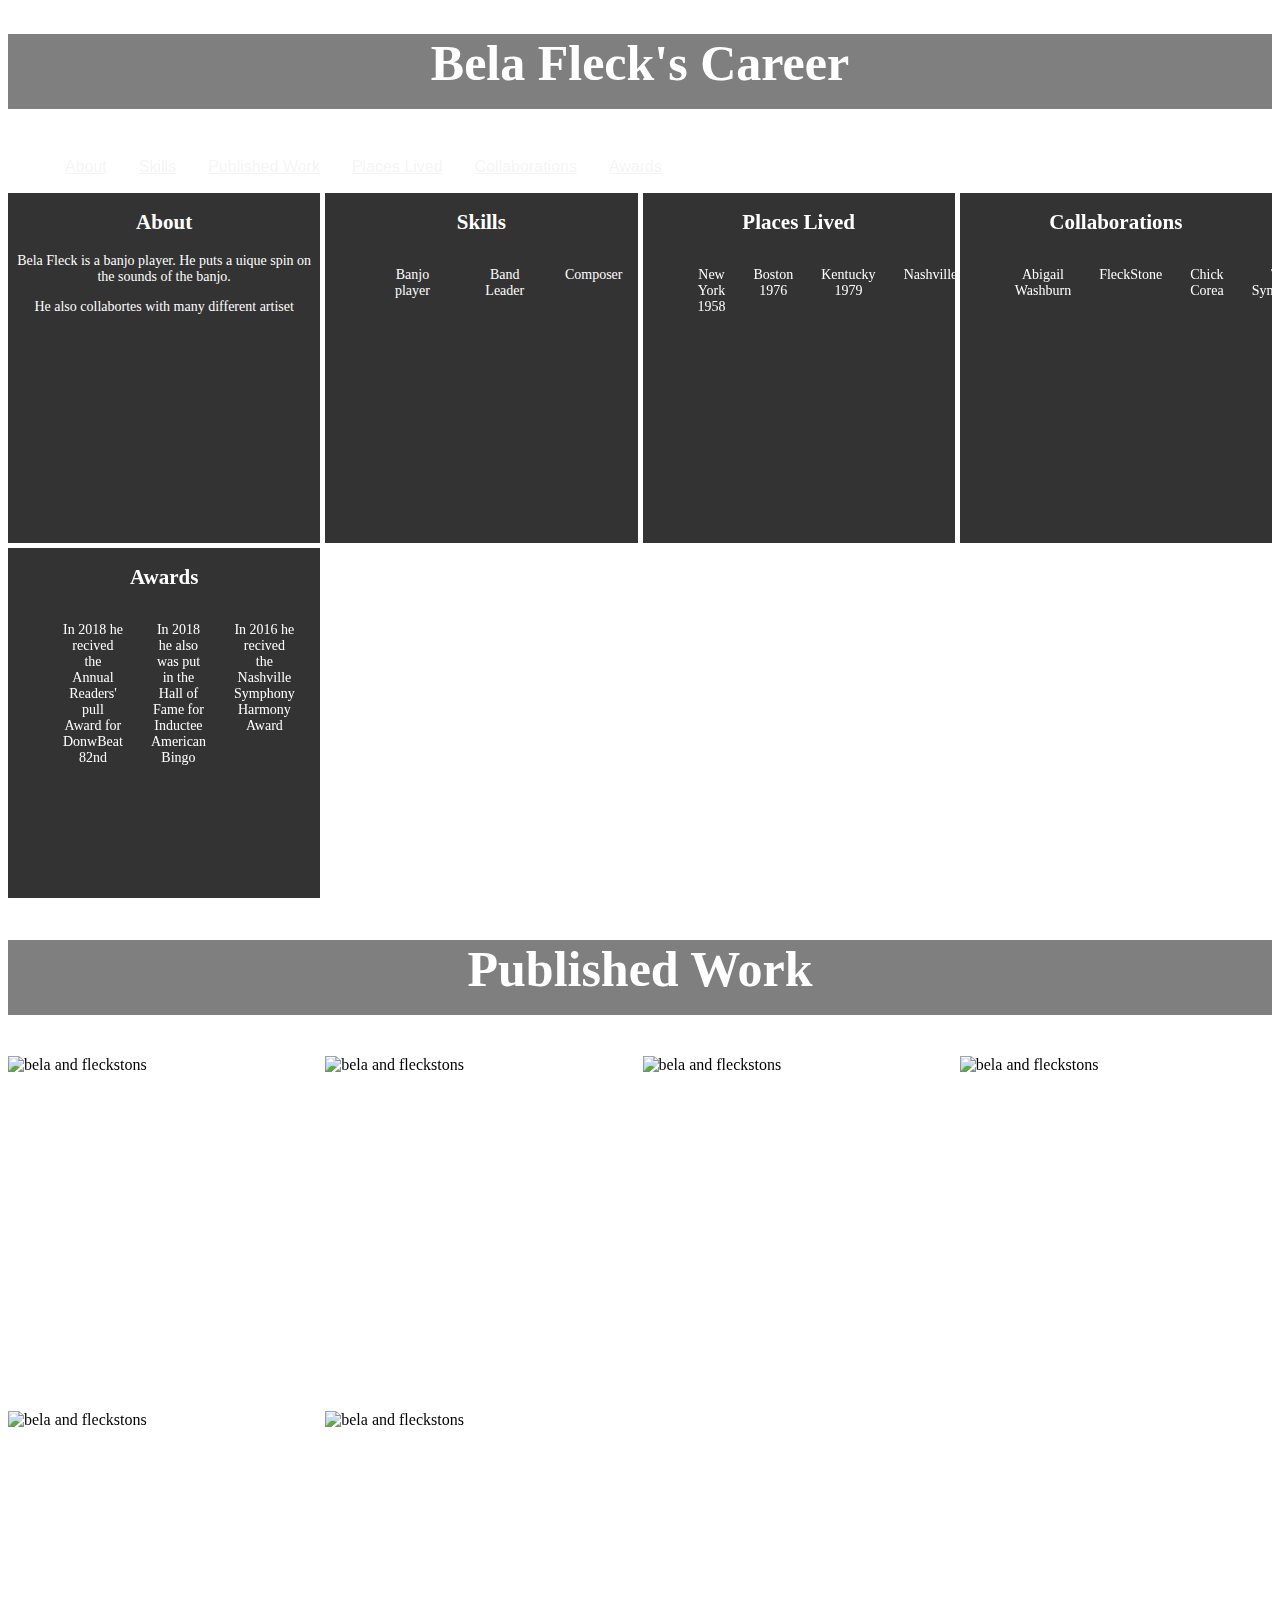
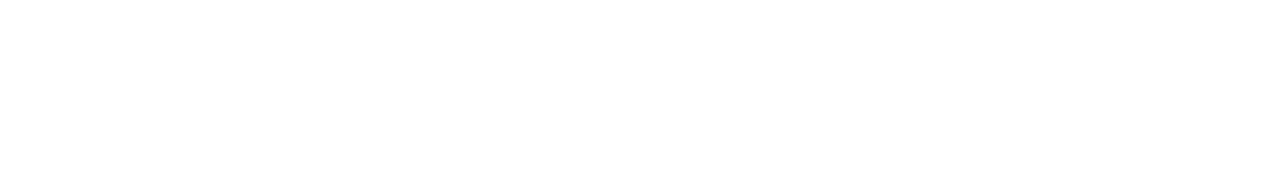
==== src/career.html @ b54507f1 "updated" ====
<!DOCTYPE html>
<html lang="en">

<head>
    <meta charset="UTF-8">
    <meta name="viewport" content="width=device-width, initial-scale=1.0">
    <link href="./style/style.css" rel="stylesheet" type="text/css">
    <title>Bela Fleck's Career</title>
</head>

<body>
    <!-- adds video to background of web page -->
    <!-- z-index: controls the stack order of elements -->
    <!-- iframe: show video and width&height of video -->
    <div style="position: fixed; z-index: -99; width: 100%; height: 100%">
        <iframe frameborder="0" height="100%" width="100%"
        src="https://www.youtube.com/embed/lZQeoT6rQNo?autoplay=1&controls=0&mute=1&showinfo=0&loop=0&autohide=1">
        </iframe>
      </div>
    <header>
      <!-- containerhead creates box -->
        <h1 class="containerhead">Bela Fleck's Career</h1>
    </header>
   
    
        <nav >
            <ul>
                <li><a href="https://www.belafleck.com/about/">About</a></li>
                <li><a href="https://www.al.com/entertainment/2013/11/bela_fleck_brooklyn_rider_defy.html">Skills</a>
                </li>
                <li><a href="https://us.napster.com/artist/bela-fleck">Published Work</a></li>
                <li><a href="https://www.pbs.org/americanrootsmusic/pbs_arm_oralh_belafleck.html">Places Lived</a></li>
                <li><a href="https://www.belafleck.com/home/#collabs">Collaborations</a></li>
                <li><a href="https://www.grammy.com/grammys/artists/b%C3%A9la-fleck">Awards</a></li>
            </ul>
        </nav>


   <!-- containerhead2 creates boxes for each info section -->
<div class="container">
    <div class="containerhead2">
        <h2>About</h2>
        <p>Bela Fleck is a banjo player. He puts a uique spin on the sounds of the banjo.</p>
        <p>He also collabortes with many different artiset</p>
</div>
<div class="containerhead2">    
    <h2>Skills</h2>
    <ul>
        <li>Banjo player</li>
        <li>Band Leader</li>
        <li>Composer</li>
    </ul>
</div>
<div class="containerhead2">
    <h2>Places Lived</h2>

    <ul>
        <li>New York 1958</li>
        <li>Boston 1976</li>
        <li>Kentucky 1979</li>
        <li>Nashville</li>
    </ul>
    </div>
    <div class="containerhead2">
    <h2>Collaborations</h2>
    <ul>
        <li>Abigail Washburn</li>
        <li>FleckStone</li>
        <li>Chick Corea</li>
        <li>The Symphony</li>
    </ul>
    </div>
    <div class="containerhead2">
    <h2>Awards</h2>
    <ul>
        <li>In 2018 he recived the Annual Readers' pull Award for DonwBeat 82nd</li>
        <li>In 2018 he also was put in the Hall of Fame for Inductee American Bingo</li>
        <li>In 2016 he recived the Nashville Symphony Harmony Award</li>
        <li>He has recived 14 other awards</li>
    </ul>
    </div>
    </div>
    <!-- containerhead creates a box  -->
    <h2 class="containerhead">Published Work</h2>
    <!-- This make the pictures change with the width of the computer screen -->
        <div class="container">
            
            <div>
                <img src="./img/Bela_Fleckstones1.jpg" alt="bela and fleckstons"/>
            </div>
            <div>
                <img src="./img/Bela_Fleckstones2.jpg" alt="bela and fleckstons"/>
            </div>
            <div>
                <img src="./img/Bela_and_Abigail.jpg" alt="bela and fleckstons"/>
            </div>
            <div>
                <img src="./img/Bela_Fleckstones3.jpg" alt="bela and fleckstons"/>
            </div>
            <div>
                <img src="./img/Bela_Fleckstones4.jpg" alt="bela and fleckstons"/>
            </div>
            <div>
                <img src="./img/Bela_Fleckstones5.jpg" alt="bela and fleckstons"/>
            </div>
        </div>
    
</body>

</html>
---- src/style/style.css ----
.navigation-bar {
    display: flex;
    background-color: rgba(0, 0, 0, 0.753);
   width: 100%;
    margin-left: -1em;
    margin-right: -1em;
    position: fixed;
}
.body-container{
    margin: 0em,7em,7em,0em;
}
.logo {
    border: none;
    border-radius: 50%;
}
.image-background {
    background-image: url("https://www.discovercrystalriverfl.com/imager/s3_us-east-1_amazonaws_com/crystalriver-2019/images/RF-Music-Events/Bluegrass_Festival_8571d4edf4dcf5c16422697d722b43ec.png");
    margin: -1em;
}
.quote-banner {
    background-color: rgba(0, 0, 0, 0.69);
    /* margin-left: -0.3em;
    margin-right: -0.3em; */
    padding: 0.5em;
    color:white;
}
.artist-summary-background{
    background-color: rgba(32, 9, 9, 0.884);
    margin:-1em;
    margin-top: 1em;
    padding: 1em;
}
.artist-summary{
    text-align: center;
}

main {
    flex-wrap: wrap;
}
ul {
    list-style-type: none;
    display: flex;
    margin: 1px;
}
ul li {
    padding: 1em;
}
ul li a {
    color: whitesmoke;
    font-family: Arial, Helvetica, sans-serif;
   
}
ul li a:hover {
    color: wheat;
}
.index-section-1-image {
    width: 300px;
    height: 300px;
    border: none;
    Box-shadow:0 10px 20px rgba(0,0,0,0.19), 0 6px 6px rgba(0,0,0,0.23);
    border-radius: 50%;
    margin: 1em;
}
.para-2 {
    width: fit-content;
}
.index-image-w-text {
    justify-content: center;
    flex-direction: row;
    text-align: center;
}
.section-2-index {
 flex-wrap: wrap;
}

.side-text-right {
   height: 325px;
}
.video-index {
    display: flex;
    justify-content: center;
}
.card-wrapper {
    display: flex;
    flex-wrap: wrap;
}
.card-img-top{
    width: 300px;
}
.card {
    box-shadow: 0 4px 8px 0 rgba(0,0,0,0.2);
    padding:1em;
    margin:.5em;
    width: min-content;
    
}
.card:hover {
    box-shadow: 0 8px 16px 0 rgba(0,0,0,0.2);
  }
  .text-center {
      text-align: center;
  }
  /* This make the album cover pic change with the screen */
  .container {
    display: grid;
    grid-gap: 5px;
    /* repeats, auto-fit: create a grid with responsive behavior minmax: is the minmax size of grid track */
    grid-template-columns: repeat(auto-fit, minmax(300px, 1fr));
    grid-template-rows: repeat(2, 350px); 
  }
  /* for ablum cover pic */
  .container > div > img {
      width: 100%;
      height: 100%;
      object-fit: cover;
  }
  
  /* for h1 container box*/
  .containerhead {
      color: white;
      background-color: black;
      width: 100%;
      height: 75px;
      opacity: .5 ;
      flex-wrap: wrap;
      text-align: center;
      font-size: 50px;
    }
    /* for h2 and info section boxes */
    .containerhead2 {
        color: white;
        background-color: black;
        width: 100%;
        height: 100%;
        opacity: .8 ;
        text-align: center;
        flex-wrap: warp;
       font-size: 14px;
      }
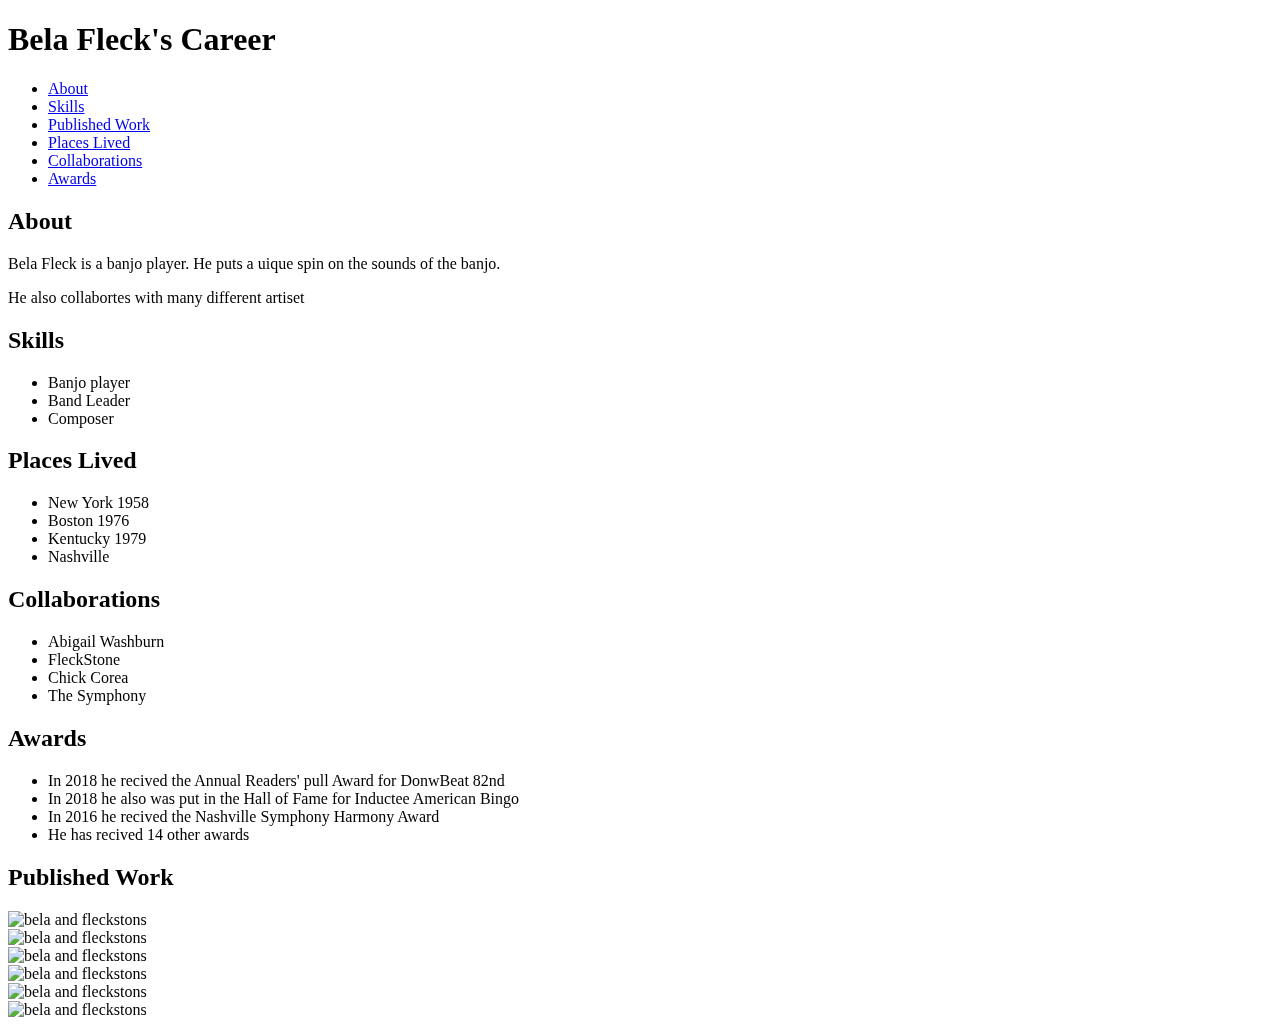
==== commit 9ee3df7e: "updated css" ====
--- a/src/career.html
+++ b/src/career.html
@@ -4,7 +4,7 @@
 <head>
     <meta charset="UTF-8">
     <meta name="viewport" content="width=device-width, initial-scale=1.0">
-    <link href="./style/style.css" rel="stylesheet" type="text/css">
+    <link href="style/career.css" rel="stylesheet" type="text/css">
     <title>Bela Fleck's Career</title>
 </head>
 
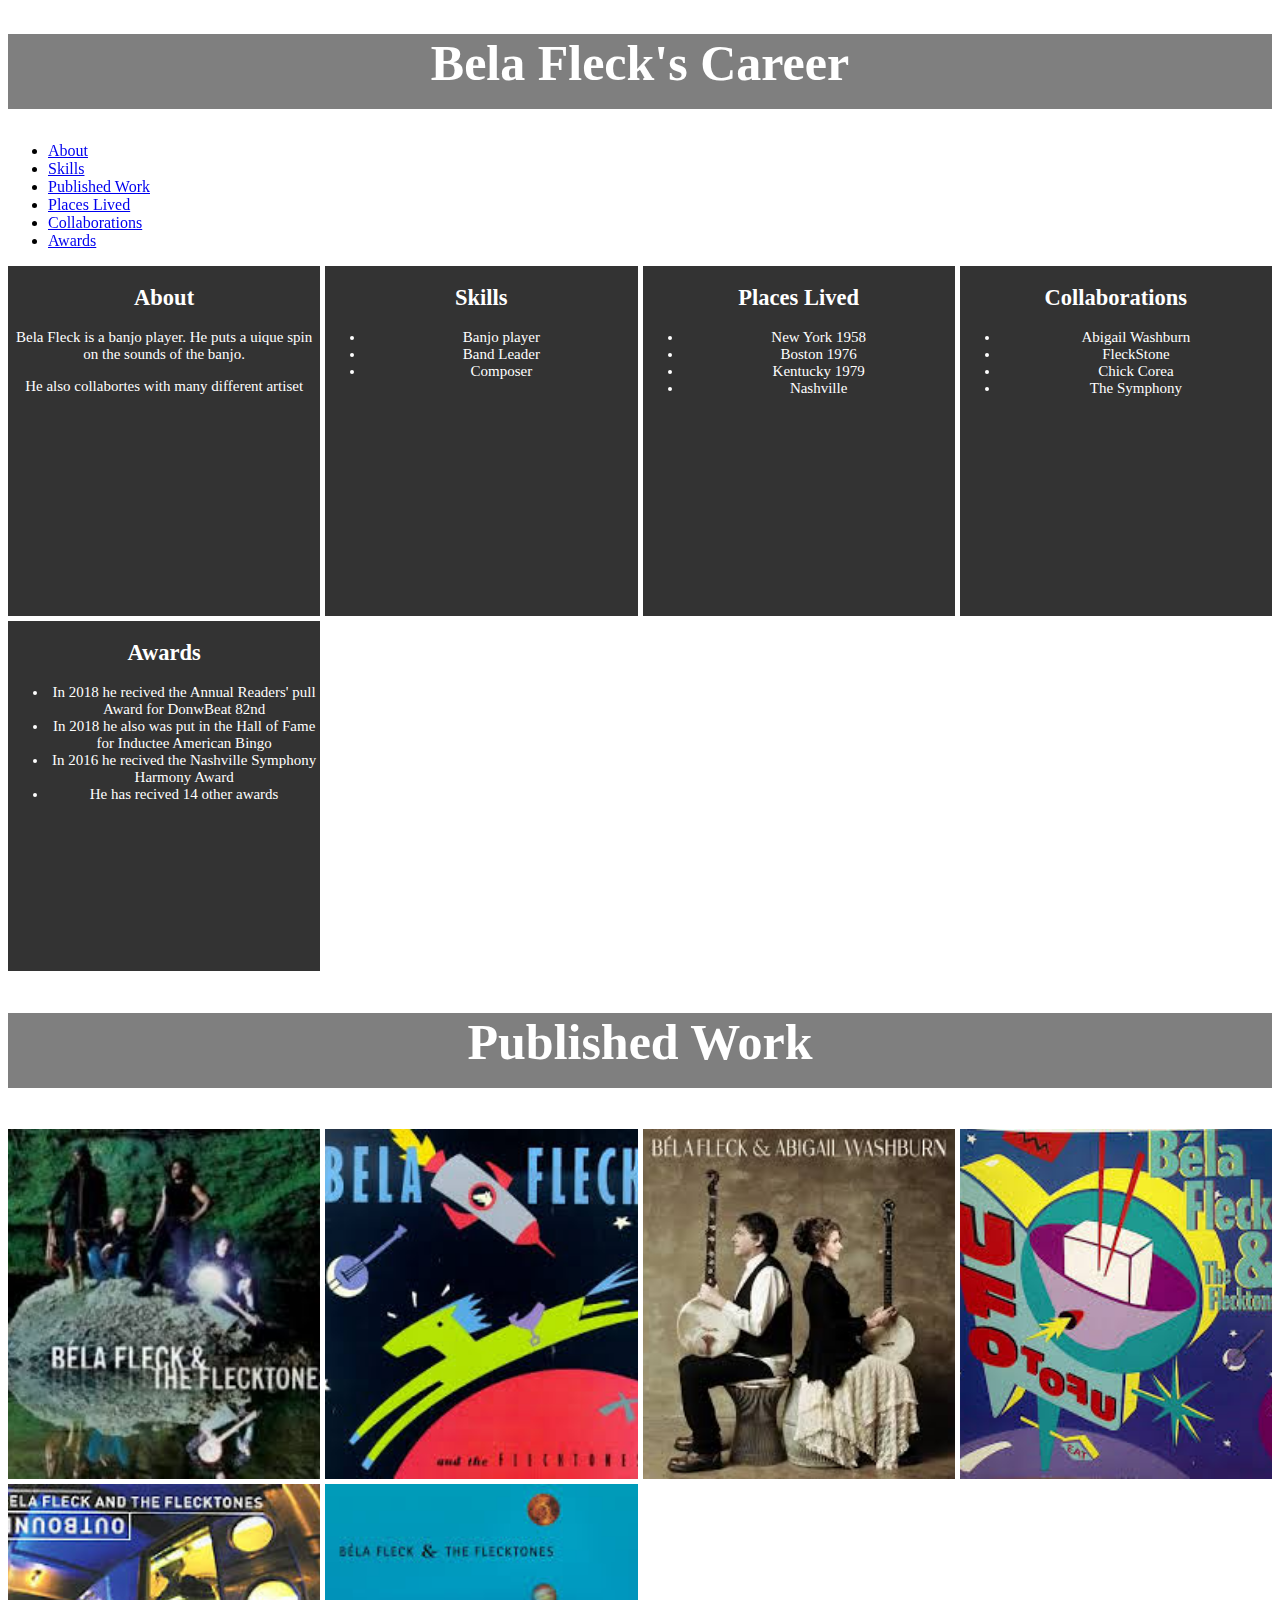
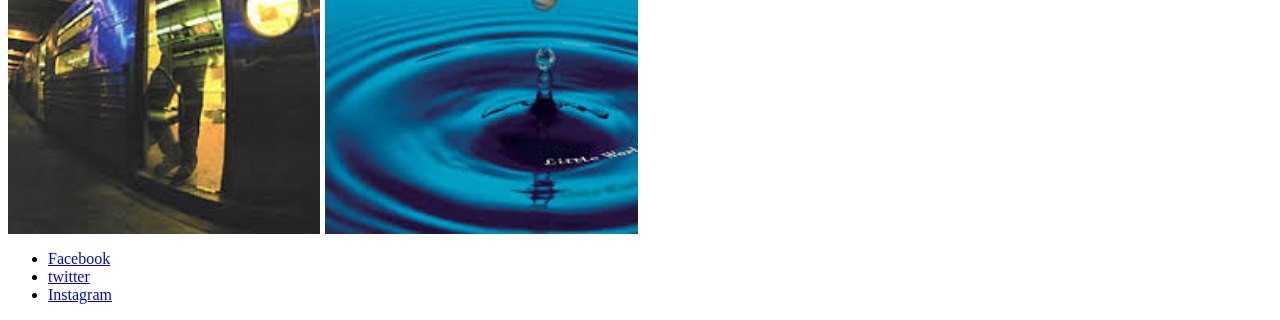
==== commit 0f27801a: "working on updating footer, but updating master" ====
--- a/src/career.html
+++ b/src/career.html
@@ -104,6 +104,17 @@
                 <img src="./img/Bela_Fleckstones5.jpg" alt="bela and fleckstons"/>
             </div>
         </div>
+    <footer>
+        <div class="socialMedia">
+    
+            <ul>
+                <li><a href="https://www.facebook.com/belafleckbanjo" target="_blank">Facebook</a></li>
+                <li><a href="https://twitter.com/belafleckbanjo" target="_blank">twitter</a></li>
+                <li><a href="https://www.instagram.com/belafleckbanjo/" target="_blank">Instagram</a></li>
+            </ul>
+    
+        </div>
+    </footer>    
     
 </body>
 
--- a/src/style/career.css
+++ b/src/style/career.css
@@ -0,0 +1,39 @@
+  /* This make the album cover pic change with the screen */
+  .container {
+    display: grid;
+    grid-gap: 5px;
+    /* repeats, auto-fit: create a grid with responsive behavior minmax: is the minmax size of grid track */
+    grid-template-columns: repeat(auto-fit, minmax(300px, 1fr));
+    grid-template-rows: repeat(2, 350px); 
+  }
+  /* for ablum cover pic */
+  .container > div > img {
+      width: 100%;
+      height: 100%;
+      object-fit: cover;
+  }
+  
+  /* for h1 container box*/
+  .containerhead {
+      color: white;
+      background-color: black;
+      width: 100%;
+      height: 75px;
+      opacity: .5 ;
+      flex-wrap: wrap;
+      text-align: center;
+      font-size: 50px;
+    }
+    /* for h2 and info section boxes */
+    .containerhead2 {
+        color: white;
+        background-color: black;
+        width: 100%;
+        height: 100%;
+        opacity: .8 ;
+        text-align: center;
+        flex-wrap: warp;
+       font-size: 15px;
+      }
+    
+      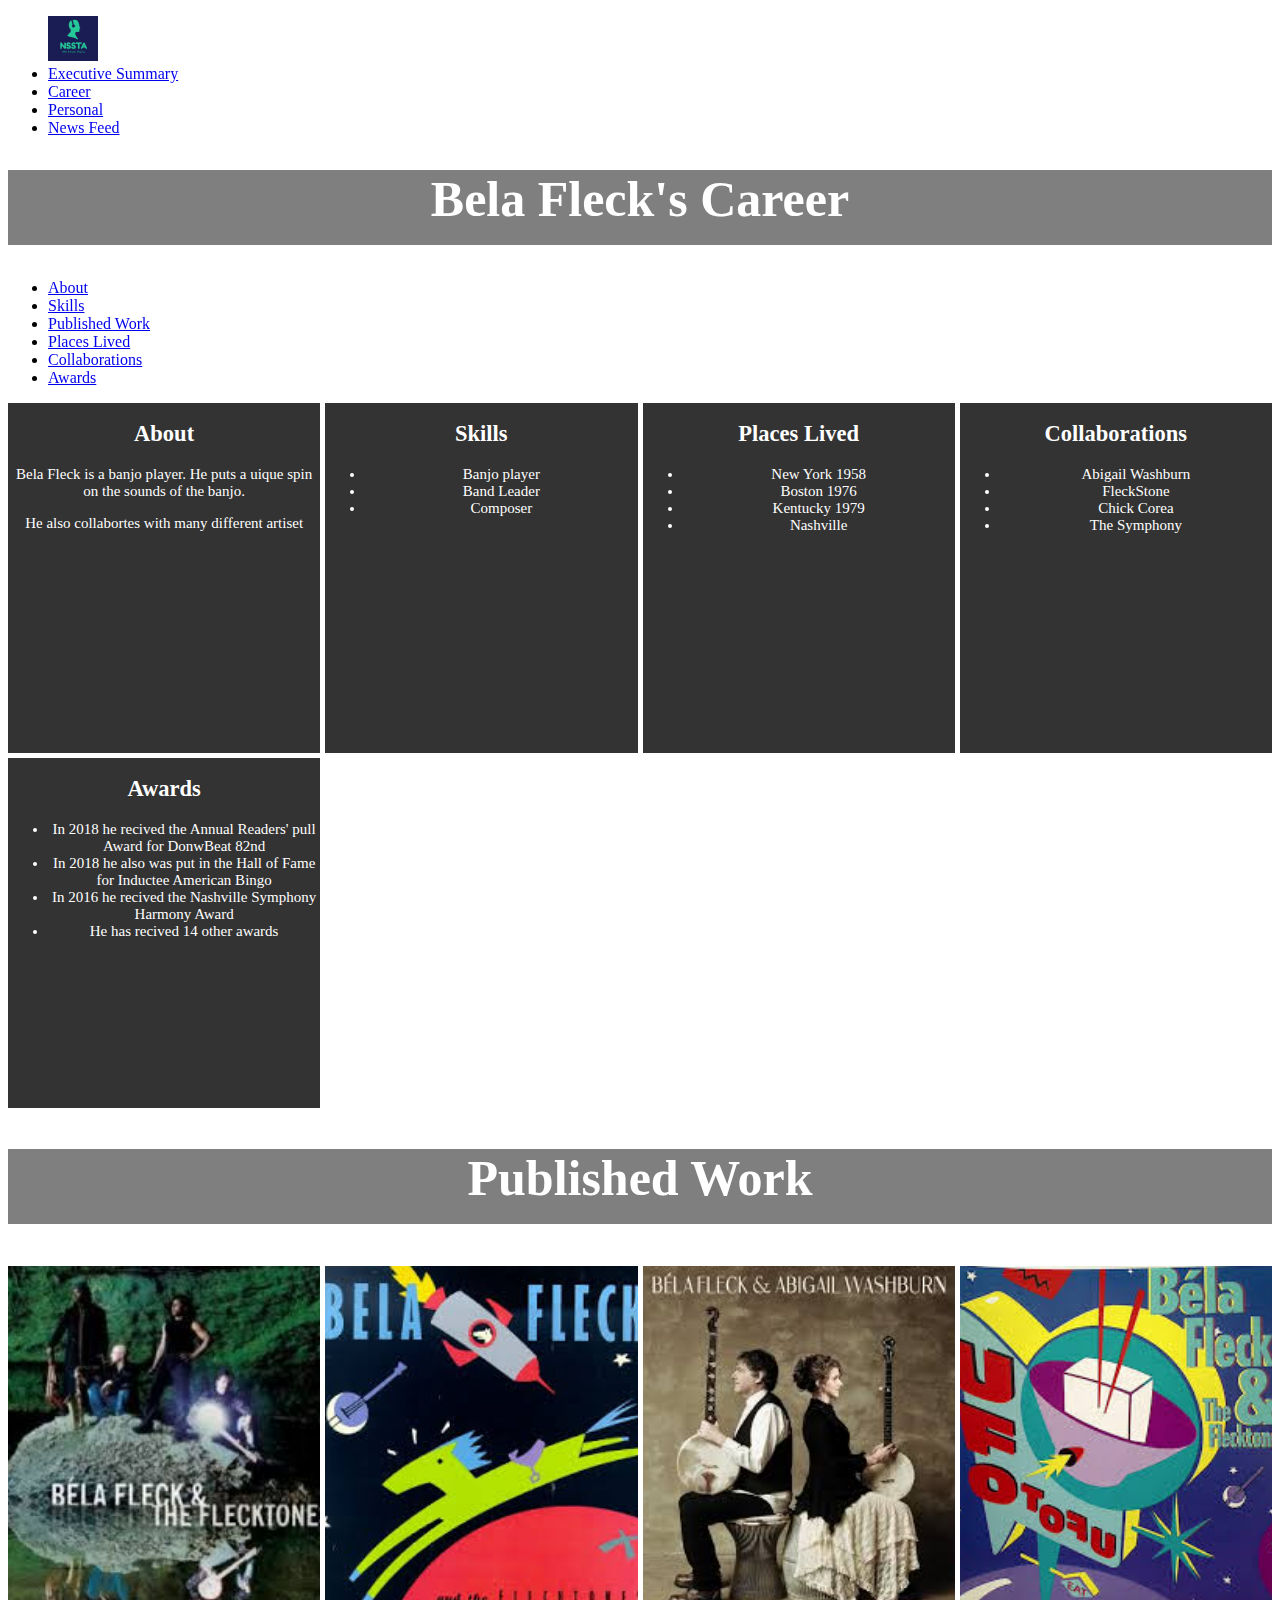
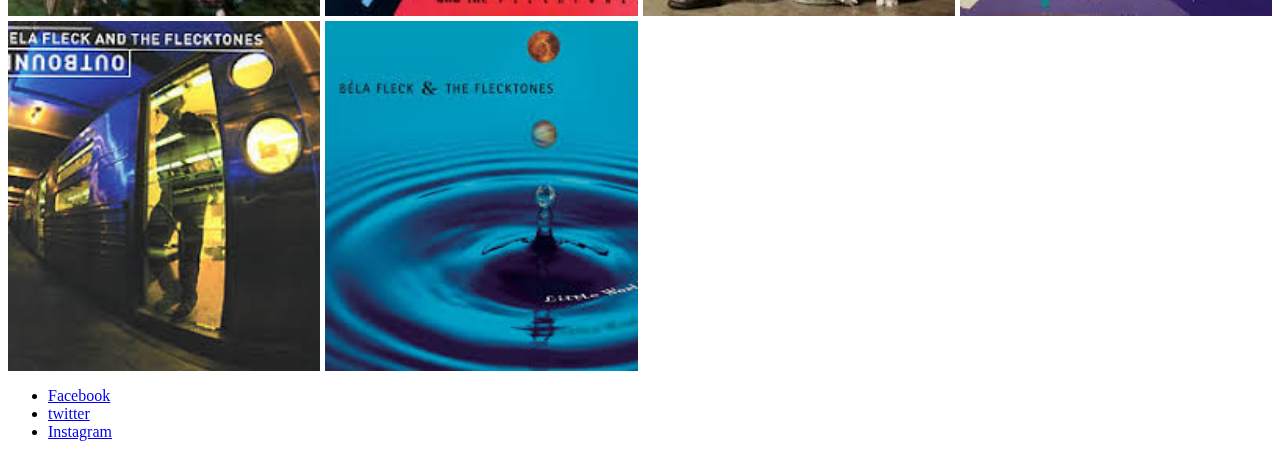
==== commit 584aff7a: "added nav bar to every page" ====
--- a/src/career.html
+++ b/src/career.html
@@ -7,6 +7,17 @@
     <link href="style/career.css" rel="stylesheet" type="text/css">
     <title>Bela Fleck's Career</title>
 </head>
+    <header>
+        <nav class="navigation-bar">
+            <ul>
+                <img class="logo" src="./img/NSSTA.png" width="50px" />
+                <li><a href="index.html" >Executive Summary</a></li>
+                <li><a href="career.html">Career</a></li>
+                <li><a href="personal.html">Personal</a></li>
+                <li><a href="newsfeed.html">News Feed</a></li>
+            </ul>
+        </nav>
+    </header>
 
 <body>
     <!-- adds video to background of web page -->
--- a/src/style/career.css
+++ b/src/style/career.css
@@ -36,4 +36,8 @@
        font-size: 15px;
       }
     
-      +      footer {
+        display: flex;
+        flex-direction: row;
+    }
+    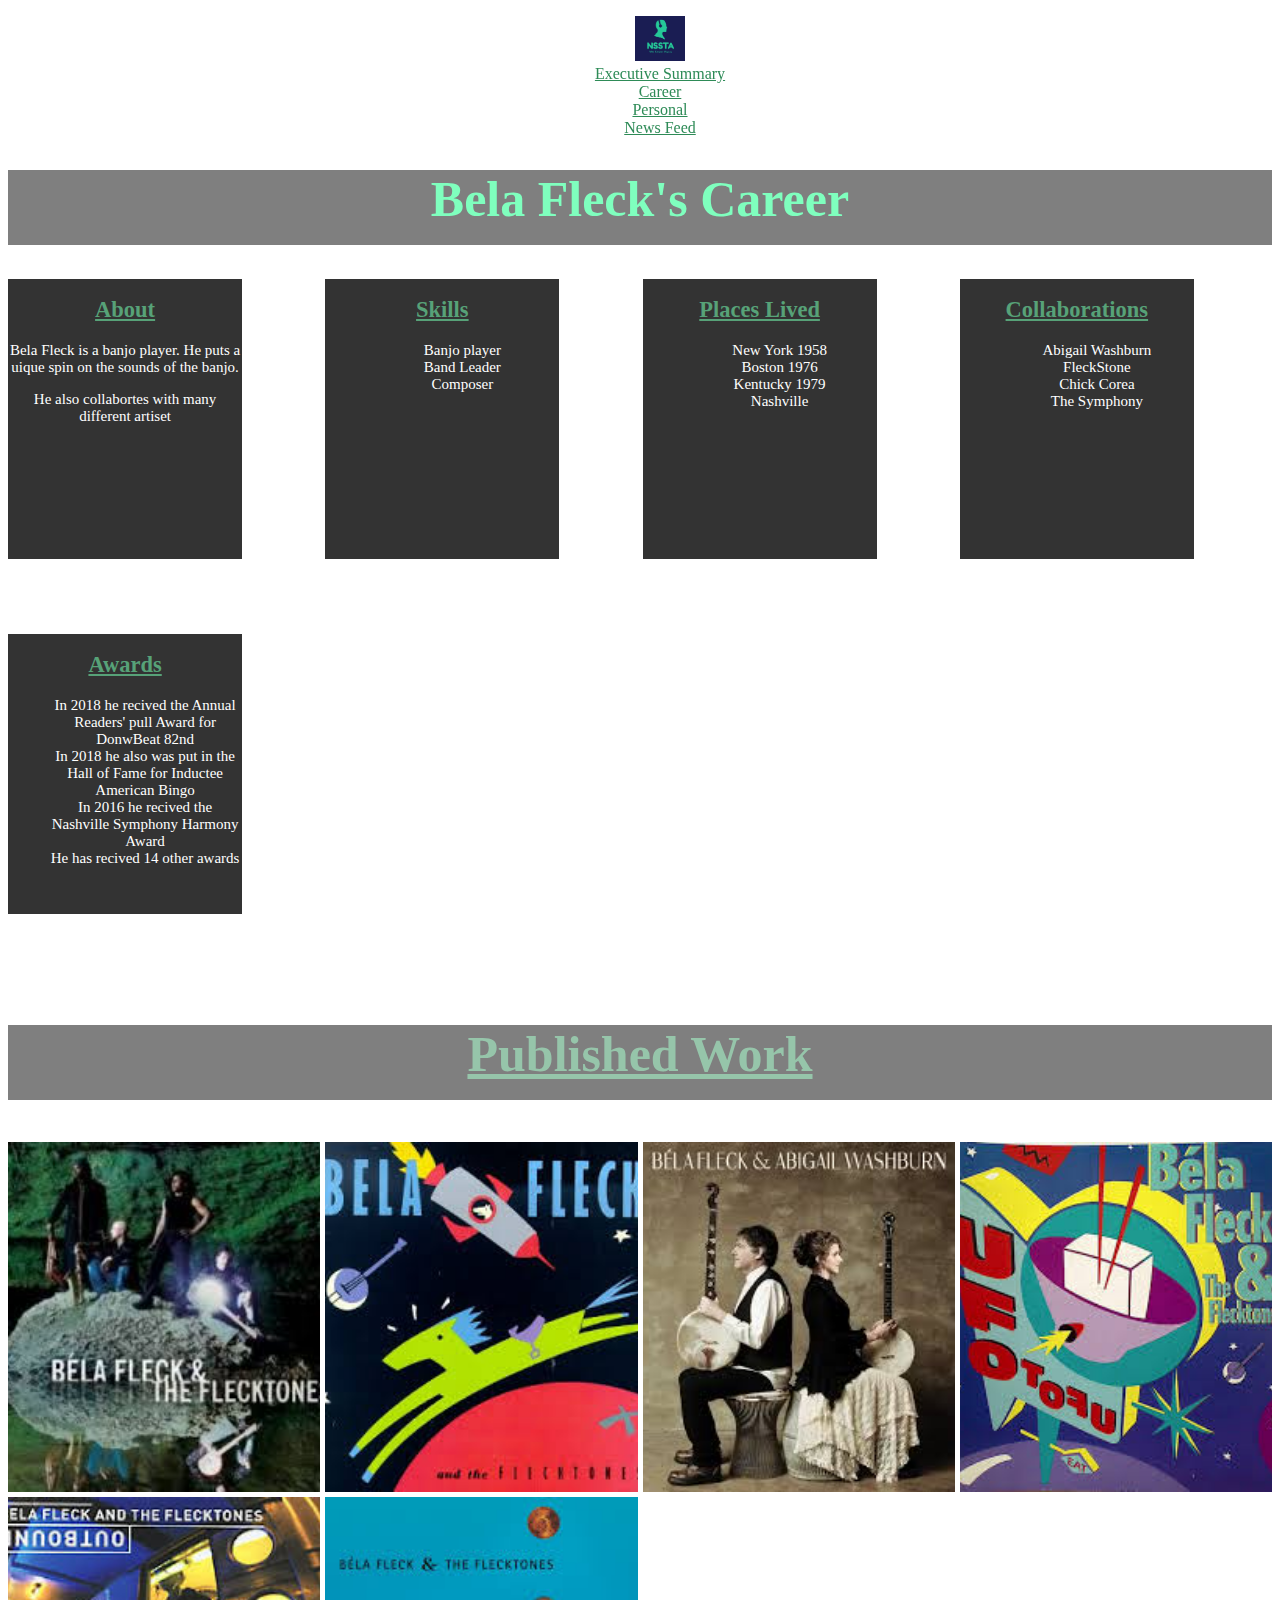
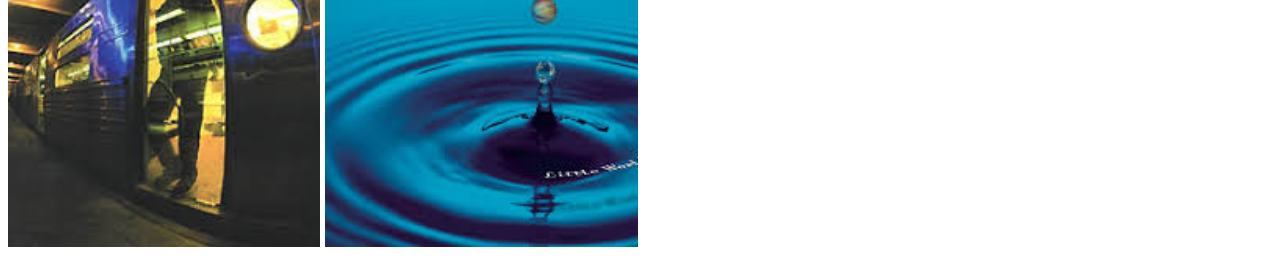
==== commit c76cab36: "Merge branch 'master' into baPersonal2" ====
--- a/src/career.html
+++ b/src/career.html
@@ -18,81 +18,83 @@
             </ul>
         </nav>
     </header>
+        <main>
 
 <body>
     <!-- adds video to background of web page -->
     <!-- z-index: controls the stack order of elements -->
     <!-- iframe: show video and width&height of video -->
+    <section>
     <div style="position: fixed; z-index: -99; width: 100%; height: 100%">
         <iframe frameborder="0" height="100%" width="100%"
-        src="https://www.youtube.com/embed/lZQeoT6rQNo?autoplay=1&controls=0&mute=1&showinfo=0&loop=0&autohide=1">
+        src="https://www.youtube.com/embed/lZQeoT6rQNo?autoplay=1&loop=1&playlist=lZQeoT6rQNo&controls=0&mute=1&showinfo=0&autohide=1">
         </iframe>
       </div>
+    </section>
     <header>
       <!-- containerhead creates box -->
         <h1 class="containerhead">Bela Fleck's Career</h1>
     </header>
-   
-    
-        <nav >
-            <ul>
-                <li><a href="https://www.belafleck.com/about/">About</a></li>
-                <li><a href="https://www.al.com/entertainment/2013/11/bela_fleck_brooklyn_rider_defy.html">Skills</a>
-                </li>
-                <li><a href="https://us.napster.com/artist/bela-fleck">Published Work</a></li>
-                <li><a href="https://www.pbs.org/americanrootsmusic/pbs_arm_oralh_belafleck.html">Places Lived</a></li>
-                <li><a href="https://www.belafleck.com/home/#collabs">Collaborations</a></li>
-                <li><a href="https://www.grammy.com/grammys/artists/b%C3%A9la-fleck">Awards</a></li>
-            </ul>
-        </nav>
-
-
-   <!-- containerhead2 creates boxes for each info section -->
+        <!-- containerhead2 creates boxes for each info section -->
+   <section>
 <div class="container">
     <div class="containerhead2">
-        <h2>About</h2>
+        <h2><a href="https://www.belafleck.com/about/">About</a></h2>
+        
         <p>Bela Fleck is a banjo player. He puts a uique spin on the sounds of the banjo.</p>
         <p>He also collabortes with many different artiset</p>
+        
 </div>
+
 <div class="containerhead2">    
-    <h2>Skills</h2>
+    <h2><a href="https://www.al.com/entertainment/2013/11/bela_fleck_brooklyn_rider_defy.html">Skills</a></h2>
     <ul>
         <li>Banjo player</li>
         <li>Band Leader</li>
         <li>Composer</li>
+        
+        </li>
     </ul>
 </div>
 <div class="containerhead2">
-    <h2>Places Lived</h2>
+    <h2><a href="https://www.pbs.org/americanrootsmusic/pbs_arm_oralh_belafleck.html">Places Lived</a></h2>
 
     <ul>
         <li>New York 1958</li>
         <li>Boston 1976</li>
         <li>Kentucky 1979</li>
         <li>Nashville</li>
+       
     </ul>
     </div>
     <div class="containerhead2">
-    <h2>Collaborations</h2>
+    <h2><a href="https://www.belafleck.com/home/#collabs">Collaborations</a></h2>
     <ul>
         <li>Abigail Washburn</li>
         <li>FleckStone</li>
         <li>Chick Corea</li>
         <li>The Symphony</li>
+      
     </ul>
     </div>
     <div class="containerhead2">
-    <h2>Awards</h2>
+    <h2><a href="https://www.grammy.com/grammys/artists/b%C3%A9la-fleck"> Awards</a></h2>
     <ul>
         <li>In 2018 he recived the Annual Readers' pull Award for DonwBeat 82nd</li>
         <li>In 2018 he also was put in the Hall of Fame for Inductee American Bingo</li>
         <li>In 2016 he recived the Nashville Symphony Harmony Award</li>
         <li>He has recived 14 other awards</li>
+        
     </ul>
+
     </div>
     </div>
+    </section> 
+    <section>
     <!-- containerhead creates a box  -->
-    <h2 class="containerhead">Published Work</h2>
+    <h2 class="containerhead"><a  href="https://us.napster.com/artist/bela-fleck">Published Work</a></h2>
+       
+        
     <!-- This make the pictures change with the width of the computer screen -->
         <div class="container">
             
@@ -114,17 +116,19 @@
             <div>
                 <img src="./img/Bela_Fleckstones5.jpg" alt="bela and fleckstons"/>
             </div>
+           
         </div>
+        </section>
     <footer>
         <div class="socialMedia">
-    
             <ul>
-                <li><a href="https://www.facebook.com/belafleckbanjo" target="_blank">Facebook</a></li>
-                <li><a href="https://twitter.com/belafleckbanjo" target="_blank">twitter</a></li>
-                <li><a href="https://www.instagram.com/belafleckbanjo/" target="_blank">Instagram</a></li>
+                <li><a href="https://www.facebook.com/belafleckbanjo"  class="fa fa-facebook fa-2x"></a></li>
+                <li><a href="https://twitter.com/belafleckbanjo"  class="fa fa-twitter fa-2x"></a></li>
+                <li><a href="https://www.instagram.com/belafleckbanjo/"  class="fa fa-instagram fa-2x"></a></li>
             </ul>
     
         </div>
+    </main>
     </footer>    
     
 </body>
--- a/src/style/career.css
+++ b/src/style/career.css
@@ -15,7 +15,7 @@
   
   /* for h1 container box*/
   .containerhead {
-      color: white;
+      color: springgreen;
       background-color: black;
       width: 100%;
       height: 75px;
@@ -28,16 +28,28 @@
     .containerhead2 {
         color: white;
         background-color: black;
-        width: 100%;
-        height: 100%;
+        width: 75%;
+        height: 80%;
         opacity: .8 ;
         text-align: center;
         flex-wrap: warp;
        font-size: 15px;
+       list-style: none;
+      }
+     
+     ul{
+          list-style: none;
+          text-align: center;
+      }
+      li{
+          text-align: center;
       }
     
       footer {
         display: flex;
         flex-direction: row;
     }
-    +    a{
+        color: seagreen;
+    }
+ 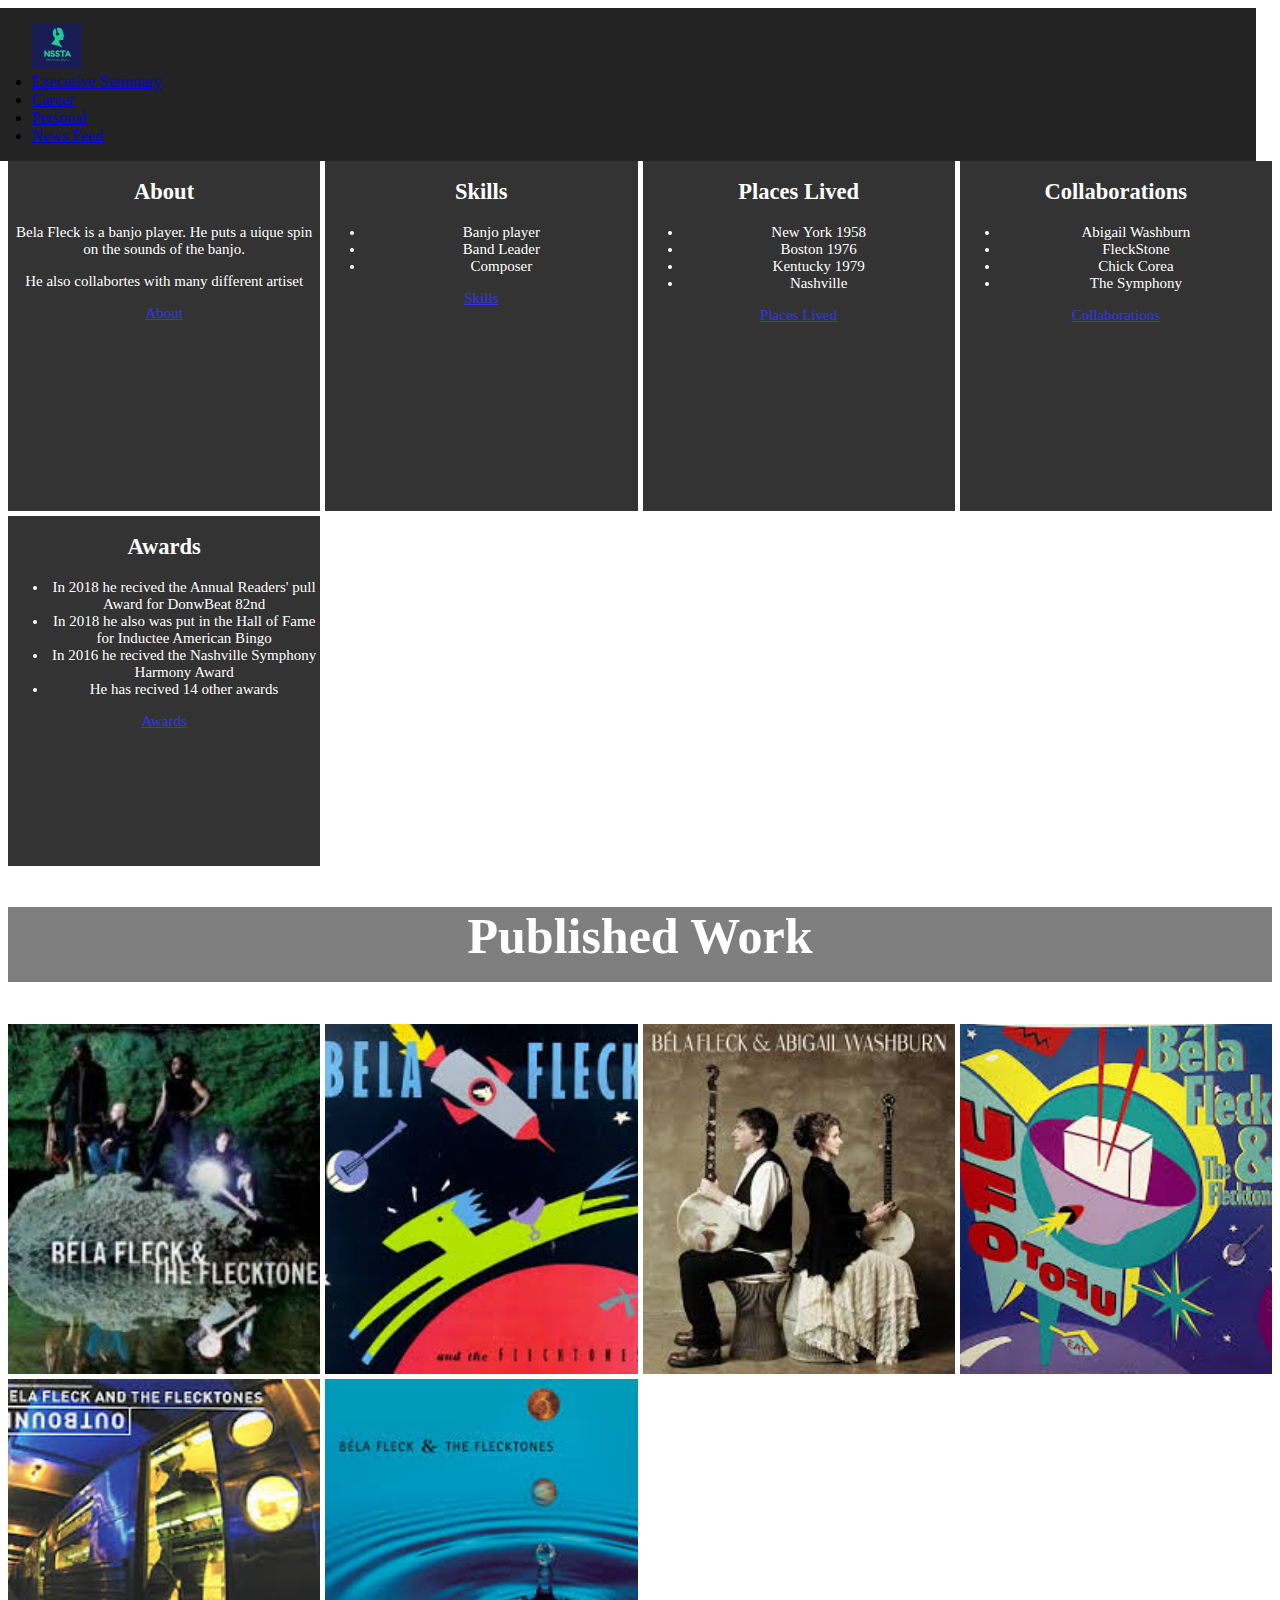
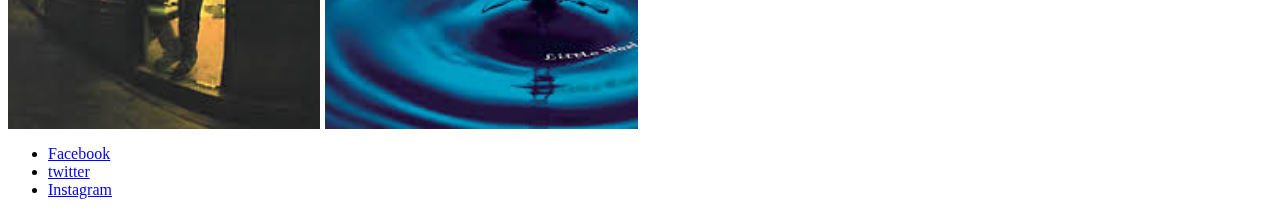
==== commit e9cc9832: "comminting final" ====
--- a/src/career.html
+++ b/src/career.html
@@ -7,130 +7,118 @@
     <link href="style/career.css" rel="stylesheet" type="text/css">
     <title>Bela Fleck's Career</title>
 </head>
+
+
+<body>
     <header>
         <nav class="navigation-bar">
             <ul>
                 <img class="logo" src="./img/NSSTA.png" width="50px" />
-                <li><a href="index.html" >Executive Summary</a></li>
-                <li><a href="career.html">Career</a></li>
-                <li><a href="personal.html">Personal</a></li>
-                <li><a href="newsfeed.html">News Feed</a></li>
+                <li><a href="index.html" class="nav-font">Executive Summary</a></li>
+                <li><a href="career.html" class="nav-font">Career</a></li>
+                <li><a href="personal.html" class="nav-font">Personal</a></li>
+                <li><a href="newsfeed.html" class="nav-font">News Feed</a></li>
             </ul>
         </nav>
     </header>
-        <main>
+    <main>
+        <section class="video-wallpaper">
+        <div style="position: fixed; z-index: -99; width: 100%; height: 100%" class="video-down">
+            <iframe frameborder="0" height="100%" width="100%"
+                src="https://www.youtube.com/embed/lZQeoT6rQNo?autoplay=1&controls=0&mute=1&showinfo=0&loop=0&autohide=1">
+            </iframe>
+        </div>
+        </section>
 
-<body>
-    <!-- adds video to background of web page -->
-    <!-- z-index: controls the stack order of elements -->
-    <!-- iframe: show video and width&height of video -->
-    <section>
-    <div style="position: fixed; z-index: -99; width: 100%; height: 100%">
-        <iframe frameborder="0" height="100%" width="100%"
-        src="https://www.youtube.com/embed/lZQeoT6rQNo?autoplay=1&loop=1&playlist=lZQeoT6rQNo&controls=0&mute=1&showinfo=0&autohide=1">
-        </iframe>
-      </div>
-    </section>
-    <header>
-      <!-- containerhead creates box -->
-        <h1 class="containerhead">Bela Fleck's Career</h1>
-    </header>
-        <!-- containerhead2 creates boxes for each info section -->
-   <section>
-<div class="container">
-    <div class="containerhead2">
-        <h2><a href="https://www.belafleck.com/about/">About</a></h2>
-        
-        <p>Bela Fleck is a banjo player. He puts a uique spin on the sounds of the banjo.</p>
-        <p>He also collabortes with many different artiset</p>
-        
-</div>
+        <section>
+        <div class="container">
+            <div class="containerhead2">
+                <h2>About</h2>
+                <p>Bela Fleck is a banjo player. He puts a uique spin on the sounds of the banjo.</p>
+                <p>He also collabortes with many different artiset</p>
+                <a href="https://www.belafleck.com/about/">About</a>
+            </div>
+            <div class="containerhead2">
+                <h2>Skills</h2>
+                <ul>
+                    <li>Banjo player</li>
+                    <li>Band Leader</li>
+                    <li>Composer</li>
+                </ul>
+                <a href="https://www.al.com/entertainment/2013/11/bela_fleck_brooklyn_rider_defy.html">Skills</a>
+            </div>
+            <div class="containerhead2">
+                <h2>Places Lived</h2>
 
-<div class="containerhead2">    
-    <h2><a href="https://www.al.com/entertainment/2013/11/bela_fleck_brooklyn_rider_defy.html">Skills</a></h2>
-    <ul>
-        <li>Banjo player</li>
-        <li>Band Leader</li>
-        <li>Composer</li>
-        
-        </li>
-    </ul>
-</div>
-<div class="containerhead2">
-    <h2><a href="https://www.pbs.org/americanrootsmusic/pbs_arm_oralh_belafleck.html">Places Lived</a></h2>
+                <ul>
+                    <li>New York 1958</li>
+                    <li>Boston 1976</li>
+                    <li>Kentucky 1979</li>
+                    <li>Nashville</li>
+                </ul>
+                <a href="https://www.pbs.org/americanrootsmusic/pbs_arm_oralh_belafleck.html">Places Lived</a>
+            </div>
+            <div class="containerhead2">
+                <h2>Collaborations</h2>
+                <ul>
+                    <li>Abigail Washburn</li>
+                    <li>FleckStone</li>
+                    <li>Chick Corea</li>
+                    <li>The Symphony</li>
+                </ul>
+                <a href="https://www.belafleck.com/home/#collabs">Collaborations</a>
+            </div>
+            <div class="containerhead2">
+                <h2>Awards</h2>
+                <ul>
+                    <li>In 2018 he recived the Annual Readers' pull Award for DonwBeat 82nd</li>
+                    <li>In 2018 he also was put in the Hall of Fame for Inductee American Bingo</li>
+                    <li>In 2016 he recived the Nashville Symphony Harmony Award</li>
+                    <li>He has recived 14 other awards</li>
+                </ul>
+                <a href="https://www.grammy.com/grammys/artists/b%C3%A9la-fleck">Awards</a>
+            </div>
+            </section>
+            <section>
+        </div>
+        <!-- containerhead creates a box  -->
+        <h2 class="containerhead">Published Work</h2>
+        <!-- This make the pictures change with the width of the computer screen -->
+        <div class="container">
 
-    <ul>
-        <li>New York 1958</li>
-        <li>Boston 1976</li>
-        <li>Kentucky 1979</li>
-        <li>Nashville</li>
-       
-    </ul>
-    </div>
-    <div class="containerhead2">
-    <h2><a href="https://www.belafleck.com/home/#collabs">Collaborations</a></h2>
-    <ul>
-        <li>Abigail Washburn</li>
-        <li>FleckStone</li>
-        <li>Chick Corea</li>
-        <li>The Symphony</li>
-      
-    </ul>
-    </div>
-    <div class="containerhead2">
-    <h2><a href="https://www.grammy.com/grammys/artists/b%C3%A9la-fleck"> Awards</a></h2>
-    <ul>
-        <li>In 2018 he recived the Annual Readers' pull Award for DonwBeat 82nd</li>
-        <li>In 2018 he also was put in the Hall of Fame for Inductee American Bingo</li>
-        <li>In 2016 he recived the Nashville Symphony Harmony Award</li>
-        <li>He has recived 14 other awards</li>
-        
-    </ul>
-
-    </div>
-    </div>
-    </section> 
-    <section>
-    <!-- containerhead creates a box  -->
-    <h2 class="containerhead"><a  href="https://us.napster.com/artist/bela-fleck">Published Work</a></h2>
-       
-        
-    <!-- This make the pictures change with the width of the computer screen -->
-        <div class="container">
-            
             <div>
-                <img src="./img/Bela_Fleckstones1.jpg" alt="bela and fleckstons"/>
+                <img src="./img/Bela_Fleckstones1.jpg" alt="bela and fleckstons" />
             </div>
             <div>
-                <img src="./img/Bela_Fleckstones2.jpg" alt="bela and fleckstons"/>
+                <img src="./img/Bela_Fleckstones2.jpg" alt="bela and fleckstons" />
             </div>
             <div>
-                <img src="./img/Bela_and_Abigail.jpg" alt="bela and fleckstons"/>
+                <img src="./img/Bela_and_Abigail.jpg" alt="bela and fleckstons" />
             </div>
             <div>
-                <img src="./img/Bela_Fleckstones3.jpg" alt="bela and fleckstons"/>
+                <img src="./img/Bela_Fleckstones3.jpg" alt="bela and fleckstons" />
             </div>
             <div>
-                <img src="./img/Bela_Fleckstones4.jpg" alt="bela and fleckstons"/>
+                <img src="./img/Bela_Fleckstones4.jpg" alt="bela and fleckstons" />
             </div>
             <div>
-                <img src="./img/Bela_Fleckstones5.jpg" alt="bela and fleckstons"/>
+                <img src="./img/Bela_Fleckstones5.jpg" alt="bela and fleckstons" />
             </div>
-           
         </div>
-        </section>
-    <footer>
-        <div class="socialMedia">
-            <ul>
-                <li><a href="https://www.facebook.com/belafleckbanjo"  class="fa fa-facebook fa-2x"></a></li>
-                <li><a href="https://twitter.com/belafleckbanjo"  class="fa fa-twitter fa-2x"></a></li>
-                <li><a href="https://www.instagram.com/belafleckbanjo/"  class="fa fa-instagram fa-2x"></a></li>
-            </ul>
-    
-        </div>
-    </main>
-    </footer>    
-    
+    </section>
+        <footer>
+            <div class="socialMedia">
+
+                <ul>
+                    <li><a href="https://www.facebook.com/belafleckbanjo" target="_blank">Facebook</a></li>
+                    <li><a href="https://twitter.com/belafleckbanjo" target="_blank">twitter</a></li>
+                    <li><a href="https://www.instagram.com/belafleckbanjo/" target="_blank">Instagram</a></li>
+                </ul>
+
+            </div>
+         </main>
+        </footer>
+   
 </body>
 
 </html>--- a/src/style/career.css
+++ b/src/style/career.css
@@ -12,10 +12,17 @@
       height: 100%;
       object-fit: cover;
   }
+  .navigation-bar {
+    display: flex;
+    background-color: rgba(0, 0, 0, 0.863);
+   width: 100%;
+    margin-left: -1em;
+    margin-right: -1em;
+}
   
   /* for h1 container box*/
   .containerhead {
-      color: springgreen;
+      color: white;
       background-color: black;
       width: 100%;
       height: 75px;
@@ -28,28 +35,16 @@
     .containerhead2 {
         color: white;
         background-color: black;
-        width: 75%;
-        height: 80%;
+        width: 100%;
+        height: 100%;
         opacity: .8 ;
         text-align: center;
         flex-wrap: warp;
        font-size: 15px;
-       list-style: none;
-      }
-     
-     ul{
-          list-style: none;
-          text-align: center;
-      }
-      li{
-          text-align: center;
       }
     
       footer {
         display: flex;
         flex-direction: row;
     }
-    a{
-        color: seagreen;
-    }
- +    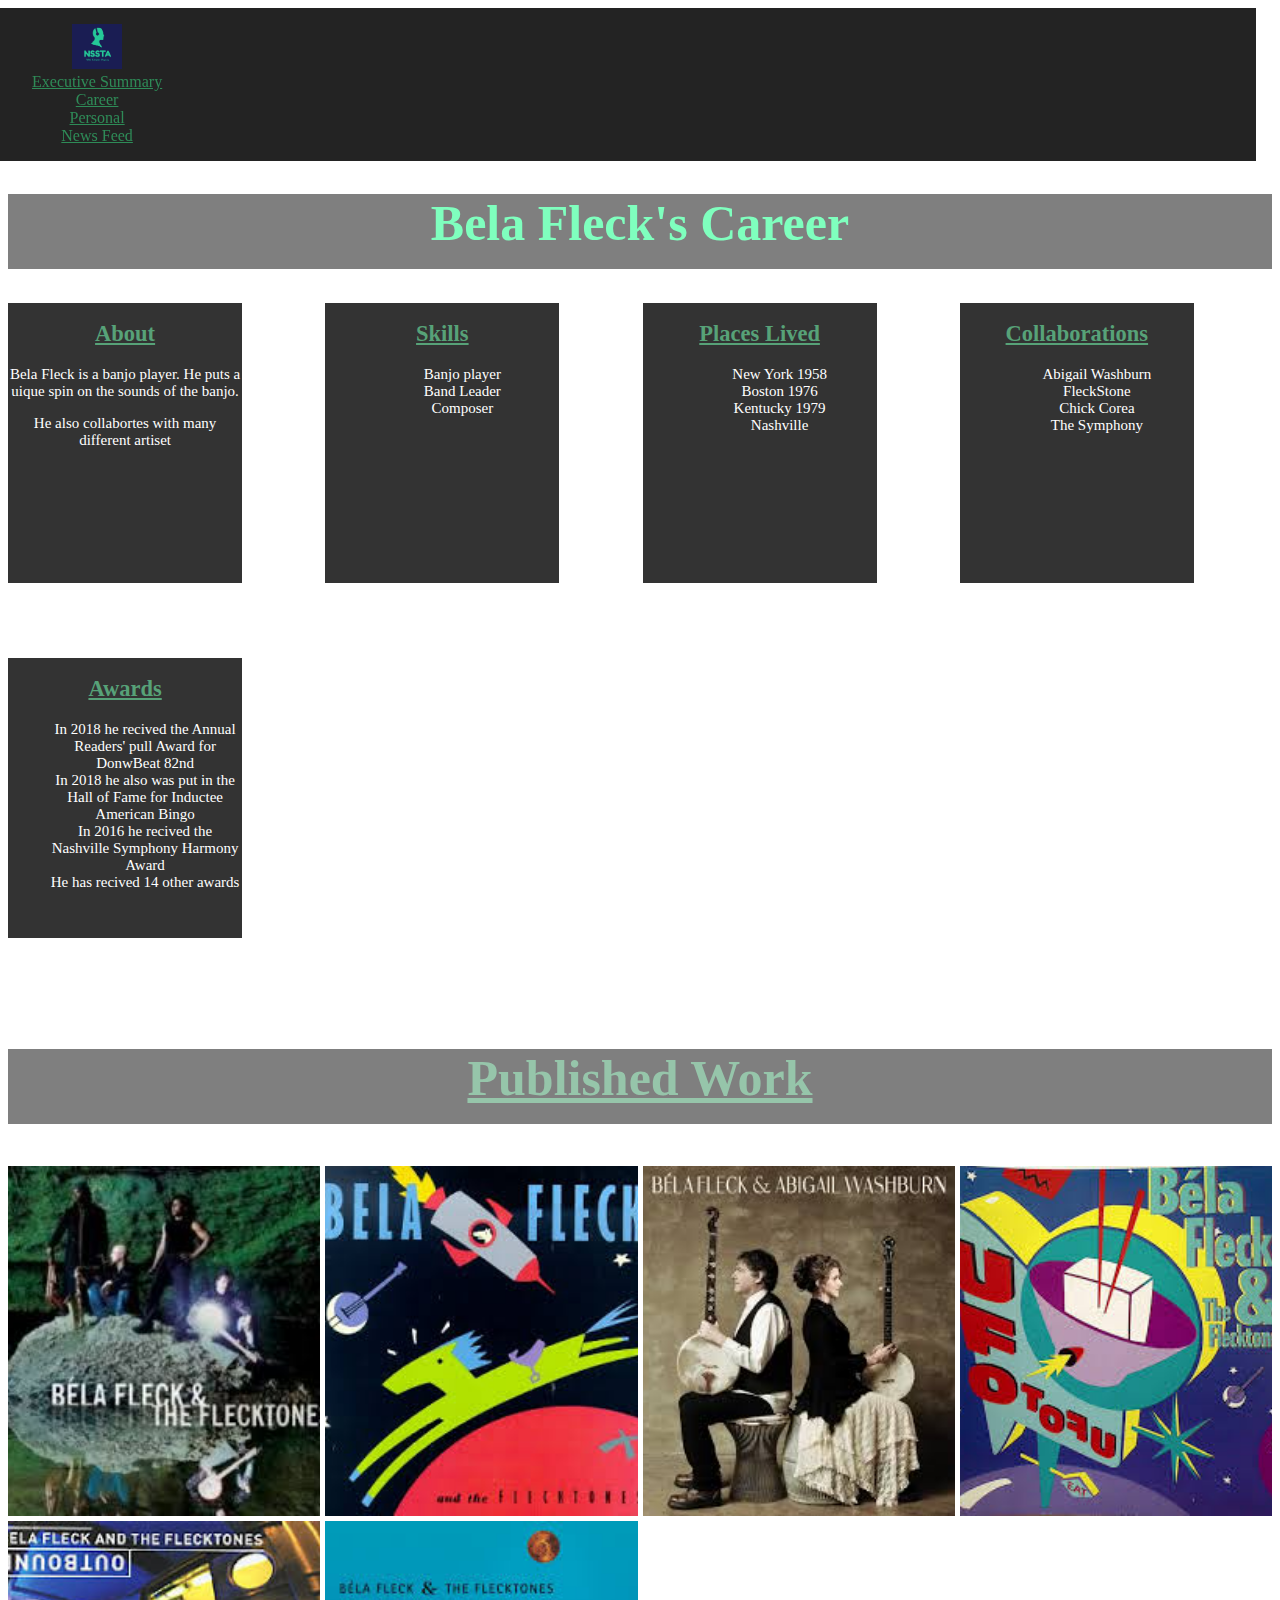
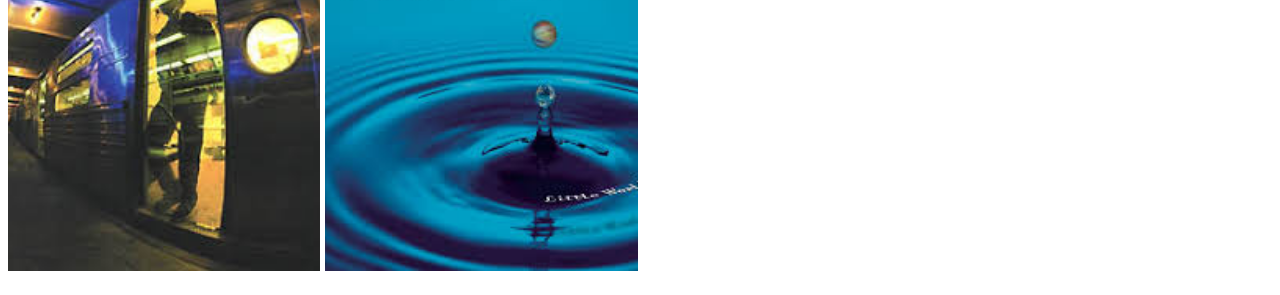
==== commit 0565799e: "Merge pull request #17 from nss-day-cohort-41/aj-celebrityv3" ====
--- a/src/career.html
+++ b/src/career.html
@@ -21,69 +21,84 @@
             </ul>
         </nav>
     </header>
-    <main>
-        <section class="video-wallpaper">
-        <div style="position: fixed; z-index: -99; width: 100%; height: 100%" class="video-down">
-            <iframe frameborder="0" height="100%" width="100%"
-                src="https://www.youtube.com/embed/lZQeoT6rQNo?autoplay=1&controls=0&mute=1&showinfo=0&loop=0&autohide=1">
-            </iframe>
-        </div>
-        </section>
+        <main>
 
-        <section>
-        <div class="container">
-            <div class="containerhead2">
-                <h2>About</h2>
-                <p>Bela Fleck is a banjo player. He puts a uique spin on the sounds of the banjo.</p>
-                <p>He also collabortes with many different artiset</p>
-                <a href="https://www.belafleck.com/about/">About</a>
-            </div>
-            <div class="containerhead2">
-                <h2>Skills</h2>
-                <ul>
-                    <li>Banjo player</li>
-                    <li>Band Leader</li>
-                    <li>Composer</li>
-                </ul>
-                <a href="https://www.al.com/entertainment/2013/11/bela_fleck_brooklyn_rider_defy.html">Skills</a>
-            </div>
-            <div class="containerhead2">
-                <h2>Places Lived</h2>
+<body>
+    <!-- adds video to background of web page -->
+    <!-- z-index: controls the stack order of elements -->
+    <!-- iframe: show video and width&height of video -->
+    <section>
+    <div style="position: fixed; z-index: -99; width: 100%; height: 100%">
+        <iframe frameborder="0" height="100%" width="100%"
+        src="https://www.youtube.com/embed/lZQeoT6rQNo?autoplay=1&loop=1&playlist=lZQeoT6rQNo&controls=0&mute=1&showinfo=0&autohide=1">
+        </iframe>
+      </div>
+    </section>
+    <header>
+      <!-- containerhead creates box -->
+        <h1 class="containerhead">Bela Fleck's Career</h1>
+    </header>
+        <!-- containerhead2 creates boxes for each info section -->
+   <section>
+<div class="container">
+    <div class="containerhead2">
+        <h2><a href="https://www.belafleck.com/about/">About</a></h2>
+        
+        <p>Bela Fleck is a banjo player. He puts a uique spin on the sounds of the banjo.</p>
+        <p>He also collabortes with many different artiset</p>
+        
+</div>
 
-                <ul>
-                    <li>New York 1958</li>
-                    <li>Boston 1976</li>
-                    <li>Kentucky 1979</li>
-                    <li>Nashville</li>
-                </ul>
-                <a href="https://www.pbs.org/americanrootsmusic/pbs_arm_oralh_belafleck.html">Places Lived</a>
-            </div>
-            <div class="containerhead2">
-                <h2>Collaborations</h2>
-                <ul>
-                    <li>Abigail Washburn</li>
-                    <li>FleckStone</li>
-                    <li>Chick Corea</li>
-                    <li>The Symphony</li>
-                </ul>
-                <a href="https://www.belafleck.com/home/#collabs">Collaborations</a>
-            </div>
-            <div class="containerhead2">
-                <h2>Awards</h2>
-                <ul>
-                    <li>In 2018 he recived the Annual Readers' pull Award for DonwBeat 82nd</li>
-                    <li>In 2018 he also was put in the Hall of Fame for Inductee American Bingo</li>
-                    <li>In 2016 he recived the Nashville Symphony Harmony Award</li>
-                    <li>He has recived 14 other awards</li>
-                </ul>
-                <a href="https://www.grammy.com/grammys/artists/b%C3%A9la-fleck">Awards</a>
-            </div>
-            </section>
-            <section>
-        </div>
-        <!-- containerhead creates a box  -->
-        <h2 class="containerhead">Published Work</h2>
-        <!-- This make the pictures change with the width of the computer screen -->
+<div class="containerhead2">    
+    <h2><a href="https://www.al.com/entertainment/2013/11/bela_fleck_brooklyn_rider_defy.html">Skills</a></h2>
+    <ul>
+        <li>Banjo player</li>
+        <li>Band Leader</li>
+        <li>Composer</li>
+        
+        </li>
+    </ul>
+</div>
+<div class="containerhead2">
+    <h2><a href="https://www.pbs.org/americanrootsmusic/pbs_arm_oralh_belafleck.html">Places Lived</a></h2>
+
+    <ul>
+        <li>New York 1958</li>
+        <li>Boston 1976</li>
+        <li>Kentucky 1979</li>
+        <li>Nashville</li>
+       
+    </ul>
+    </div>
+    <div class="containerhead2">
+    <h2><a href="https://www.belafleck.com/home/#collabs">Collaborations</a></h2>
+    <ul>
+        <li>Abigail Washburn</li>
+        <li>FleckStone</li>
+        <li>Chick Corea</li>
+        <li>The Symphony</li>
+      
+    </ul>
+    </div>
+    <div class="containerhead2">
+    <h2><a href="https://www.grammy.com/grammys/artists/b%C3%A9la-fleck"> Awards</a></h2>
+    <ul>
+        <li>In 2018 he recived the Annual Readers' pull Award for DonwBeat 82nd</li>
+        <li>In 2018 he also was put in the Hall of Fame for Inductee American Bingo</li>
+        <li>In 2016 he recived the Nashville Symphony Harmony Award</li>
+        <li>He has recived 14 other awards</li>
+        
+    </ul>
+
+    </div>
+    </div>
+    </section> 
+    <section>
+    <!-- containerhead creates a box  -->
+    <h2 class="containerhead"><a  href="https://us.napster.com/artist/bela-fleck">Published Work</a></h2>
+       
+        
+    <!-- This make the pictures change with the width of the computer screen -->
         <div class="container">
 
             <div>
@@ -104,21 +119,21 @@
             <div>
                 <img src="./img/Bela_Fleckstones5.jpg" alt="bela and fleckstons" />
             </div>
+           
         </div>
-    </section>
-        <footer>
-            <div class="socialMedia">
-
-                <ul>
-                    <li><a href="https://www.facebook.com/belafleckbanjo" target="_blank">Facebook</a></li>
-                    <li><a href="https://twitter.com/belafleckbanjo" target="_blank">twitter</a></li>
-                    <li><a href="https://www.instagram.com/belafleckbanjo/" target="_blank">Instagram</a></li>
-                </ul>
-
-            </div>
-         </main>
-        </footer>
-   
+        </section>
+    <footer>
+        <div class="socialMedia">
+            <ul>
+                <li><a href="https://www.facebook.com/belafleckbanjo"  class="fa fa-facebook fa-2x"></a></li>
+                <li><a href="https://twitter.com/belafleckbanjo"  class="fa fa-twitter fa-2x"></a></li>
+                <li><a href="https://www.instagram.com/belafleckbanjo/"  class="fa fa-instagram fa-2x"></a></li>
+            </ul>
+    
+        </div>
+    </main>
+    </footer>    
+    
 </body>
 
 </html>--- a/src/style/career.css
+++ b/src/style/career.css
@@ -22,7 +22,7 @@
   
   /* for h1 container box*/
   .containerhead {
-      color: white;
+      color: springgreen;
       background-color: black;
       width: 100%;
       height: 75px;
@@ -35,16 +35,28 @@
     .containerhead2 {
         color: white;
         background-color: black;
-        width: 100%;
-        height: 100%;
+        width: 75%;
+        height: 80%;
         opacity: .8 ;
         text-align: center;
         flex-wrap: warp;
        font-size: 15px;
+       list-style: none;
+      }
+     
+     ul{
+          list-style: none;
+          text-align: center;
+      }
+      li{
+          text-align: center;
       }
     
       footer {
         display: flex;
         flex-direction: row;
     }
-    +    a{
+        color: seagreen;
+    }
+ 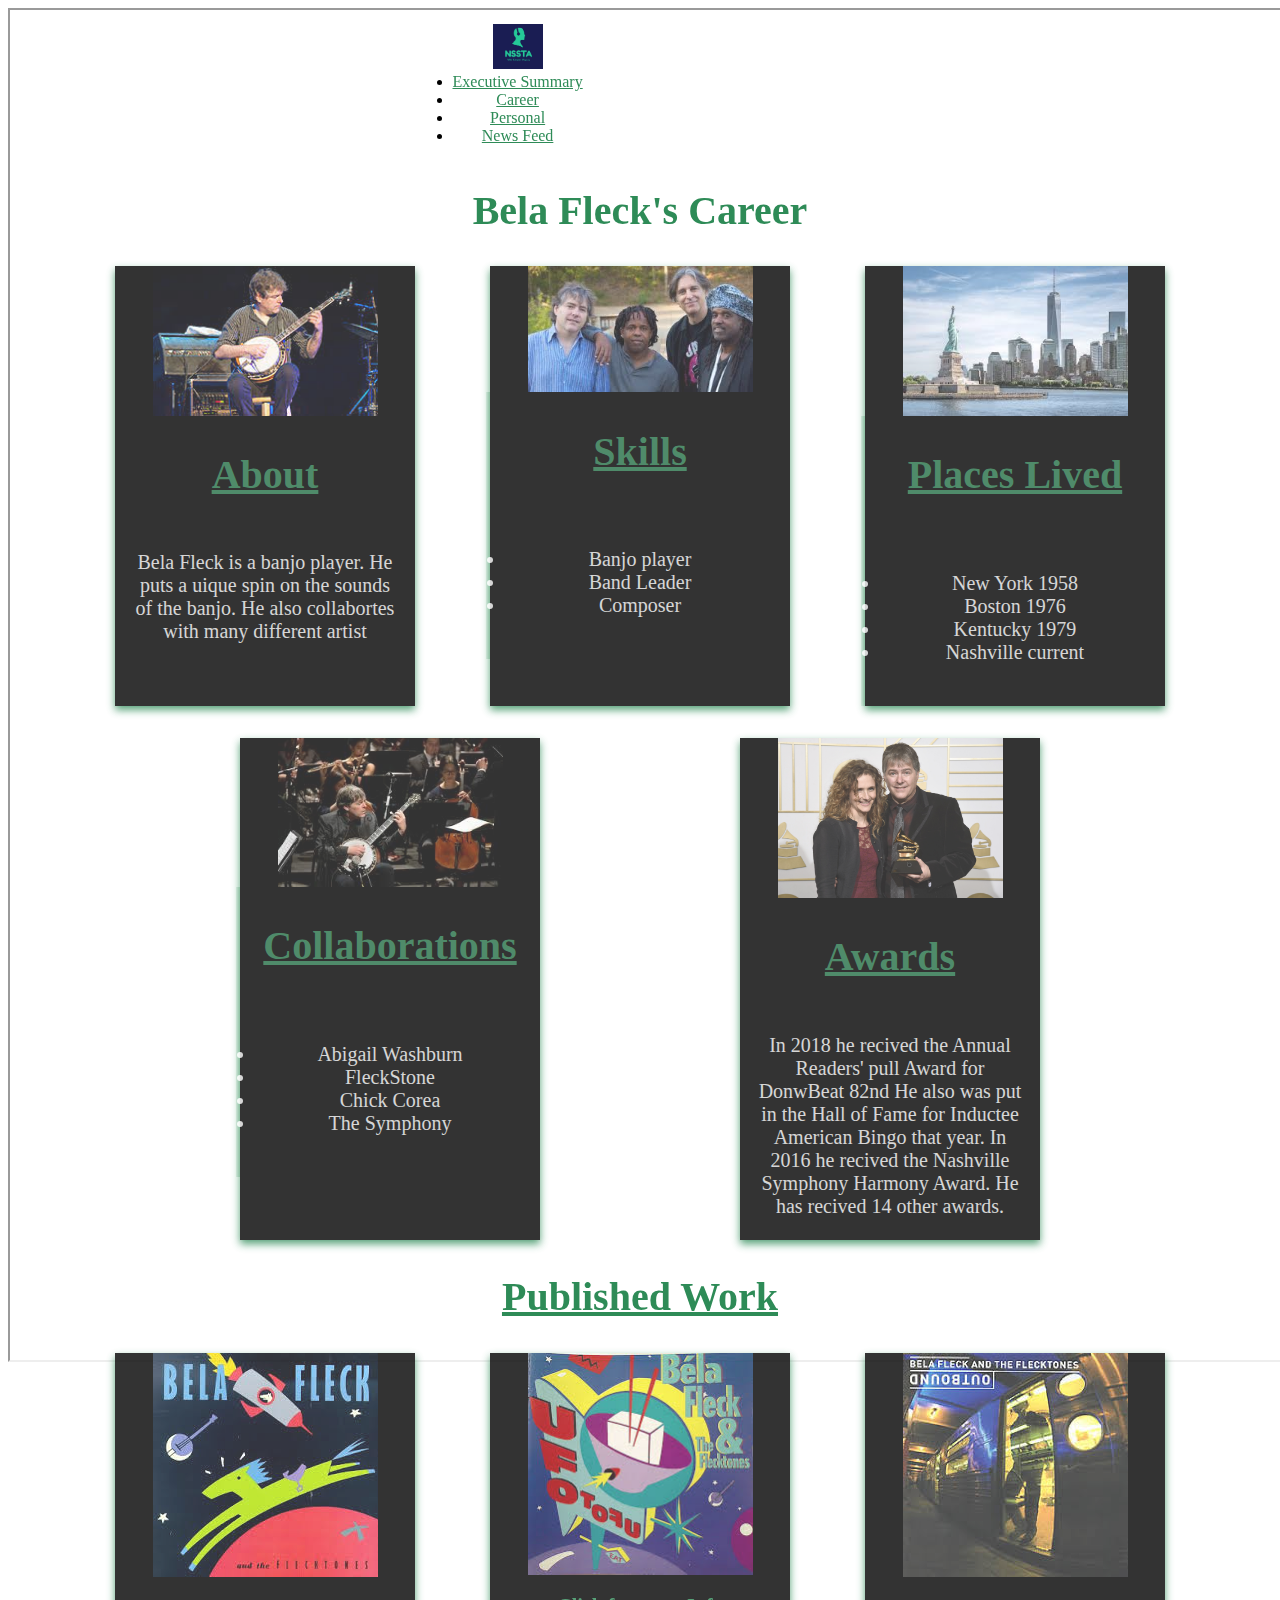
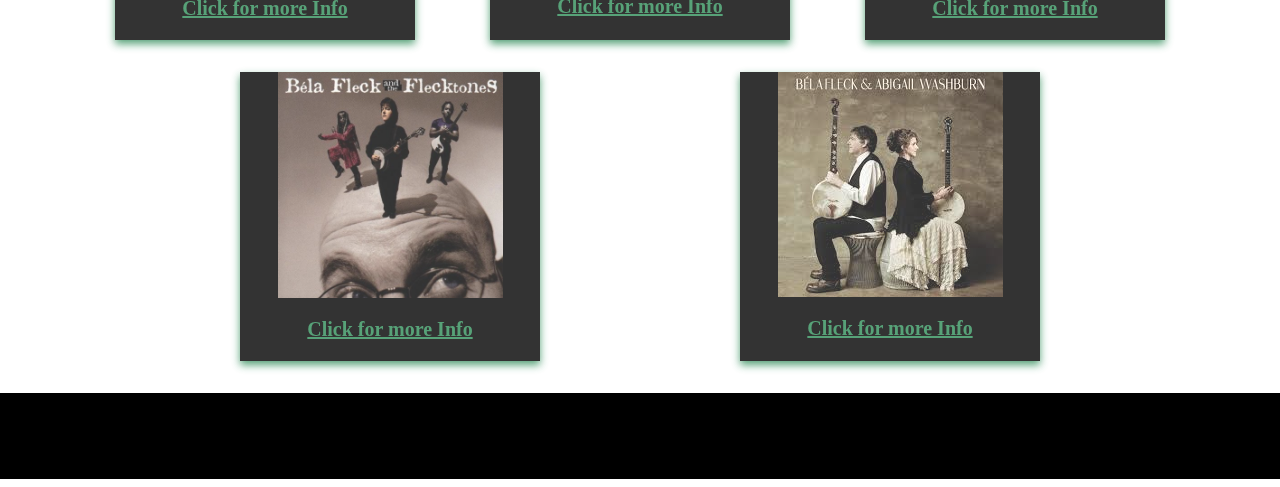
==== commit e2c12124: "added cards" ====
--- a/src/career.html
+++ b/src/career.html
@@ -7,123 +7,147 @@
     <link href="style/career.css" rel="stylesheet" type="text/css">
     <title>Bela Fleck's Career</title>
 </head>
-
+<div style="position: fixed; z-index: -99; width: 150%; height: 150%"; >
+    <iframe frameborder="-5" height="100%" width="100%"
+        src="https://www.youtube.com/embed/lZQeoT6rQNo?autoplay=1&loop=1&playlist=lZQeoT6rQNo&controls=0&mute=1&showinfo=1&autohide=1">
+    </iframe>
+</div>
 
 <body>
-    <header>
-        <nav class="navigation-bar">
-            <ul>
-                <img class="logo" src="./img/NSSTA.png" width="50px" />
-                <li><a href="index.html" class="nav-font">Executive Summary</a></li>
-                <li><a href="career.html" class="nav-font">Career</a></li>
-                <li><a href="personal.html" class="nav-font">Personal</a></li>
-                <li><a href="newsfeed.html" class="nav-font">News Feed</a></li>
-            </ul>
-        </nav>
-    </header>
-        <main>
-
-<body>
-    <!-- adds video to background of web page -->
-    <!-- z-index: controls the stack order of elements -->
-    <!-- iframe: show video and width&height of video -->
+   
+    <main>
+        <header>
+            <nav class="navigation-bar">
+                <ul>
+                    <img class="logo" src="./img/NSSTA.png" width="50px" />
+                    <li><a href="index.html" class="nav-font">Executive Summary</a></li>
+                    <li><a href="career.html" class="nav-font">Career</a></li>
+                    <li><a href="personal.html" class="nav-font">Personal</a></li>
+                    <li><a href="newsfeed.html" class="nav-font">News Feed</a></li>
+                </ul>
+            </nav>
+        </header>
+            <!-- adds video to background of web page -->
+            <!-- z-index: controls the stack order of elements -->
+            <!-- iframe: show video and width&height of video -->
+           
+            <section>
+            <header>
+                
+                <h1>Bela Fleck's Career</h1>
+            </header>
+            <!-- I used cards to store info and images -->
+    </section> 
     <section>
-    <div style="position: fixed; z-index: -99; width: 100%; height: 100%">
-        <iframe frameborder="0" height="100%" width="100%"
-        src="https://www.youtube.com/embed/lZQeoT6rQNo?autoplay=1&loop=1&playlist=lZQeoT6rQNo&controls=0&mute=1&showinfo=0&autohide=1">
-        </iframe>
-      </div>
+    <div class="card-wrapper">
+     <div class="card">
+         <img src="./images/About.jpg" alt="pic of bela fleck" class="center">
+         <div class="container">
+             <h2><a href="https://www.belafleck.com/about/">About</a></h2>
+             <p>Bela Fleck is a banjo player. He puts a uique
+              spin on the sounds of the banjo. He also collabortes with many different artist</p>
+         </div>
+     </div>
+     <div class="card">
+         <img src="./images/Skills2.jpg" alt="pic of band" class="center">
+         <div class="container">
+             <h2><a href="https://www.al.com/entertainment/2013/11/bela_fleck_brooklyn_rider_defy.html">Skills</a></h2>
+             <p>
+                <li>Banjo player</li>
+                <li>Band Leader</li>
+                <li>Composer</li>
+            </p>
+         </div>
+     </div>
+     <div class="card">
+        <img src="./images/places_lived.jpg" alt="pic of NYC" class="center">
+        <div class="container">
+            <h2><a href="https://www.pbs.org/americanrootsmusic/pbs_arm_oralh_belafleck.html">Places Lived</a></h2>
+            <p>
+                <li>New York 1958</li>
+                <li>Boston 1976</li>
+                <li>Kentucky 1979</li>
+                <li>Nashville current</li>
+           </p>
+        </div>
+    </div>
+     </div>
     </section>
-    <header>
-      <!-- containerhead creates box -->
-        <h1 class="containerhead">Bela Fleck's Career</h1>
-    </header>
-        <!-- containerhead2 creates boxes for each info section -->
-   <section>
-<div class="container">
-    <div class="containerhead2">
-        <h2><a href="https://www.belafleck.com/about/">About</a></h2>
-        
-        <p>Bela Fleck is a banjo player. He puts a uique spin on the sounds of the banjo.</p>
-        <p>He also collabortes with many different artiset</p>
-        
-</div>
-
-<div class="containerhead2">    
-    <h2><a href="https://www.al.com/entertainment/2013/11/bela_fleck_brooklyn_rider_defy.html">Skills</a></h2>
-    <ul>
-        <li>Banjo player</li>
-        <li>Band Leader</li>
-        <li>Composer</li>
-        
-        </li>
-    </ul>
-</div>
-<div class="containerhead2">
-    <h2><a href="https://www.pbs.org/americanrootsmusic/pbs_arm_oralh_belafleck.html">Places Lived</a></h2>
-
-    <ul>
-        <li>New York 1958</li>
-        <li>Boston 1976</li>
-        <li>Kentucky 1979</li>
-        <li>Nashville</li>
-       
-    </ul>
-    </div>
-    <div class="containerhead2">
-    <h2><a href="https://www.belafleck.com/home/#collabs">Collaborations</a></h2>
-    <ul>
-        <li>Abigail Washburn</li>
-        <li>FleckStone</li>
-        <li>Chick Corea</li>
-        <li>The Symphony</li>
-      
-    </ul>
-    </div>
-    <div class="containerhead2">
-    <h2><a href="https://www.grammy.com/grammys/artists/b%C3%A9la-fleck"> Awards</a></h2>
-    <ul>
-        <li>In 2018 he recived the Annual Readers' pull Award for DonwBeat 82nd</li>
-        <li>In 2018 he also was put in the Hall of Fame for Inductee American Bingo</li>
-        <li>In 2016 he recived the Nashville Symphony Harmony Award</li>
-        <li>He has recived 14 other awards</li>
-        
-    </ul>
-
-    </div>
+    <section>
+    <div class="card-wrapper2">
+        <div class="card">
+            <img src="./images/collaborations.jpg" alt="pic of bela&symphony" class="center">
+            <div class="container">
+                <h2><a href="https://www.belafleck.com/home/#collabs">Collaborations</a></h2>
+                <p>
+                    <li>Abigail Washburn</li>
+                    <li>FleckStone</li>
+                    <li>Chick Corea</li>
+                    <li>The Symphony</li>  
+               </p>
+            </div>
+        </div>
+        <div class="card">
+            <img src="./images/Awards2.jpg" alt="pic of bela winning an award" class="center">
+            <div class="container">
+                <h2><a href="https://www.grammy.com/grammys/artists/b%C3%A9la-fleck">Awards</a></h2>
+                <p>
+                    In 2018 he recived the Annual Readers' pull Award for DonwBeat 82nd
+                    He also was put in the Hall of Fame for Inductee American Bingo that year.
+                    In 2016 he recived the Nashville Symphony Harmony Award. He has recived 14 other awards.
+               </p>
+            </div>
+        </div>
+ 
     </div>
     </section> 
+    <!-- another set of cards with album covers and links to info -->
     <section>
-    <!-- containerhead creates a box  -->
-    <h2 class="containerhead"><a  href="https://us.napster.com/artist/bela-fleck">Published Work</a></h2>
+    <h2><a  href="https://us.napster.com/artist/bela-fleck">Published Work</a></h2>
+     </section>
+     <section>
+        <div class="card-wrapper3">
+            <div class="card">
+                <img src="./img/Bela_Fleckstones2.jpg" alt="pic of bela and the fleckstones" class="center">
+                <div calss="container">
+                    <h3><a href="https://en.wikipedia.org/wiki/B%C3%A9la_Fleck_and_the_Flecktones_(album)">Click for more Info</a></h3>
+                </div>
+            </div>
+            <div class="card">
+                <img src="./img/Bela_Fleckstones3.jpg" alt="pic of bela and the fleckstones" class="center">
+                <div calss="container">
+                    <h3><a href="https://en.wikipedia.org/wiki/UFO_Tofu">Click for more Info</a></h3>
+                </div>
+            </div>
+            <div class="card">
+                <img src="./img/Bela_Fleckstones4.jpg" alt="pic of bela and the fleckstones" class="center">
+                <div calss="container">
+                    <h3><a href="https://en.wikipedia.org/wiki/Outbound_(B%C3%A9la_Fleck_and_the_Flecktones_album)">Click for more Info</a></h3>
+                </div>
+            </div>
+        </div> 
+        <div class="card-wrapper4">
+            <div class="card">
+                <img src="./img/Bela_Fleckstones6.jpg" alt="pic of bela and the fleckstones" class="center">
+                <div calss="container">
+                    <h3><a href="https://en.wikipedia.org/wiki/Outbound_(B%C3%A9la_Fleck_and_the_Flecktones_album)">Click for more Info</a></h3>
+                </div>
+            </div>
+            <div class="card">
+                <img src="./img/Bela_and_Abigail.jpg" alt="pic of bela and Abigail" class="center">
+                <div calss="container">
+                    <h3><a href="https://abigailwashburn.shop.redstarmerch.com/product/XZCDAW06/abigail-washburn-and-bela-fleck-cd">Click for more Info</a></h3>
+                </div>
+            </div>
+        </div>   
+    
+     </section>
        
-        
-    <!-- This make the pictures change with the width of the computer screen -->
-        <div class="container">
-
-            <div>
-                <img src="./img/Bela_Fleckstones1.jpg" alt="bela and fleckstons" />
-            </div>
-            <div>
-                <img src="./img/Bela_Fleckstones2.jpg" alt="bela and fleckstons" />
-            </div>
-            <div>
-                <img src="./img/Bela_and_Abigail.jpg" alt="bela and fleckstons" />
-            </div>
-            <div>
-                <img src="./img/Bela_Fleckstones3.jpg" alt="bela and fleckstons" />
-            </div>
-            <div>
-                <img src="./img/Bela_Fleckstones4.jpg" alt="bela and fleckstons" />
-            </div>
-            <div>
-                <img src="./img/Bela_Fleckstones5.jpg" alt="bela and fleckstons" />
-            </div>
-           
-        </div>
-        </section>
-    <footer>
+     
+    
+     <footer>
         <div class="socialMedia">
+    
             <ul>
                 <li><a href="https://www.facebook.com/belafleckbanjo"  class="fa fa-facebook fa-2x"></a></li>
                 <li><a href="https://twitter.com/belafleckbanjo"  class="fa fa-twitter fa-2x"></a></li>
@@ -131,8 +155,10 @@
             </ul>
     
         </div>
+    </footer>
+    </div>
     </main>
-    </footer>    
+    
     
 </body>
 
--- a/src/style/career.css
+++ b/src/style/career.css
@@ -1,62 +1,106 @@
-  /* This make the album cover pic change with the screen */
-  .container {
-    display: grid;
-    grid-gap: 5px;
-    /* repeats, auto-fit: create a grid with responsive behavior minmax: is the minmax size of grid track */
-    grid-template-columns: repeat(auto-fit, minmax(300px, 1fr));
-    grid-template-rows: repeat(2, 350px); 
-  }
-  /* for ablum cover pic */
-  .container > div > img {
-      width: 100%;
-      height: 100%;
-      object-fit: cover;
-  }
-  .navigation-bar {
+.navigation-bar {
     display: flex;
-    background-color: rgba(0, 0, 0, 0.863);
-   width: 100%;
+    flex-direction: row;
+    text-align: center;
+    justify-content: space-evenly;
+    width: 80%;
     margin-left: -1em;
     margin-right: -1em;
 }
+
   
-  /* for h1 container box*/
-  .containerhead {
-      color: springgreen;
-      background-color: black;
-      width: 100%;
-      height: 75px;
-      opacity: .5 ;
-      flex-wrap: wrap;
-      text-align: center;
-      font-size: 50px;
+h1 {
+    color: seagreen;
+    flex-wrap: wrap;
+    text-align: center;
+    font-size: 40px;
+ } 
+ h2 {
+    color: seagreen;
+    flex-wrap: wrap;
+    text-align: center;
+    font-size: 40px;
+}
+h3 {
+    color: seagreen;
+    flex-wrap: wrap;
+    text-align: center;
+    font-size: 20px;
+}
+ul{
+    text-align: center;
+}
+    
+li{
+    text-align: center;
+}
+
+a{
+    color: seagreen;
     }
-    /* for h2 and info section boxes */
-    .containerhead2 {
-        color: white;
-        background-color: black;
-        width: 75%;
-        height: 80%;
-        opacity: .8 ;
-        text-align: center;
-        flex-wrap: warp;
-       font-size: 15px;
-       list-style: none;
-      }
-     
-     ul{
-          list-style: none;
-          text-align: center;
-      }
-      li{
-          text-align: center;
-      }
+
+.card {
+    box-shadow: 0 4px 8px 0 seagreen;
+     transition: 0.3s;
+     background-color: black;
+     opacity: .8;
+     width: 25%;
+}
+ .card:hover {
+     box-shadow: 0 8px 16px 0 whitesmoke;
+}
+.container {
+ display: flex;
+ flex-direction: column;
+ text-align: center;
+background-color: black;
+ opacity: .8;
+ padding: 2px 16px;
+ color: white;
+ font-weight: 100;
+ font-size: 20px;
+ 
+}
+.center {
+    display: block;
+    margin-left: auto;
+    margin-right:auto;
+    width: 25%;
+}
+.card > img {
+ width: 75%;
+ height: auto;
+}
+.card-wrapper {
+    display: flex;
+    flex-wrap: wrap;
+    margin: 2em;
+    justify-content: space-evenly;
     
-      footer {
-        display: flex;
-        flex-direction: row;
-    }
-    a{
-        color: seagreen;
-    }
- +}
+.card-wrapper2 {
+    display: flex;
+    flex-wrap: wrap;
+    margin: 2em;
+    justify-content: space-evenly;
+}
+.card-wrapper3 {
+    display: flex;
+    flex-wrap: wrap;
+    margin: 2em;
+    justify-content: space-evenly;
+}
+.card-wrapper4 {
+    display: flex;
+    flex-wrap: wrap;
+    margin: 2em;
+    justify-content: space-evenly;
+}
+footer {
+    display: flex;
+    justify-content: center;
+    flex-direction: row;
+    background-color: black;
+    margin-left: -1em;
+    margin-right: -1em;
+}